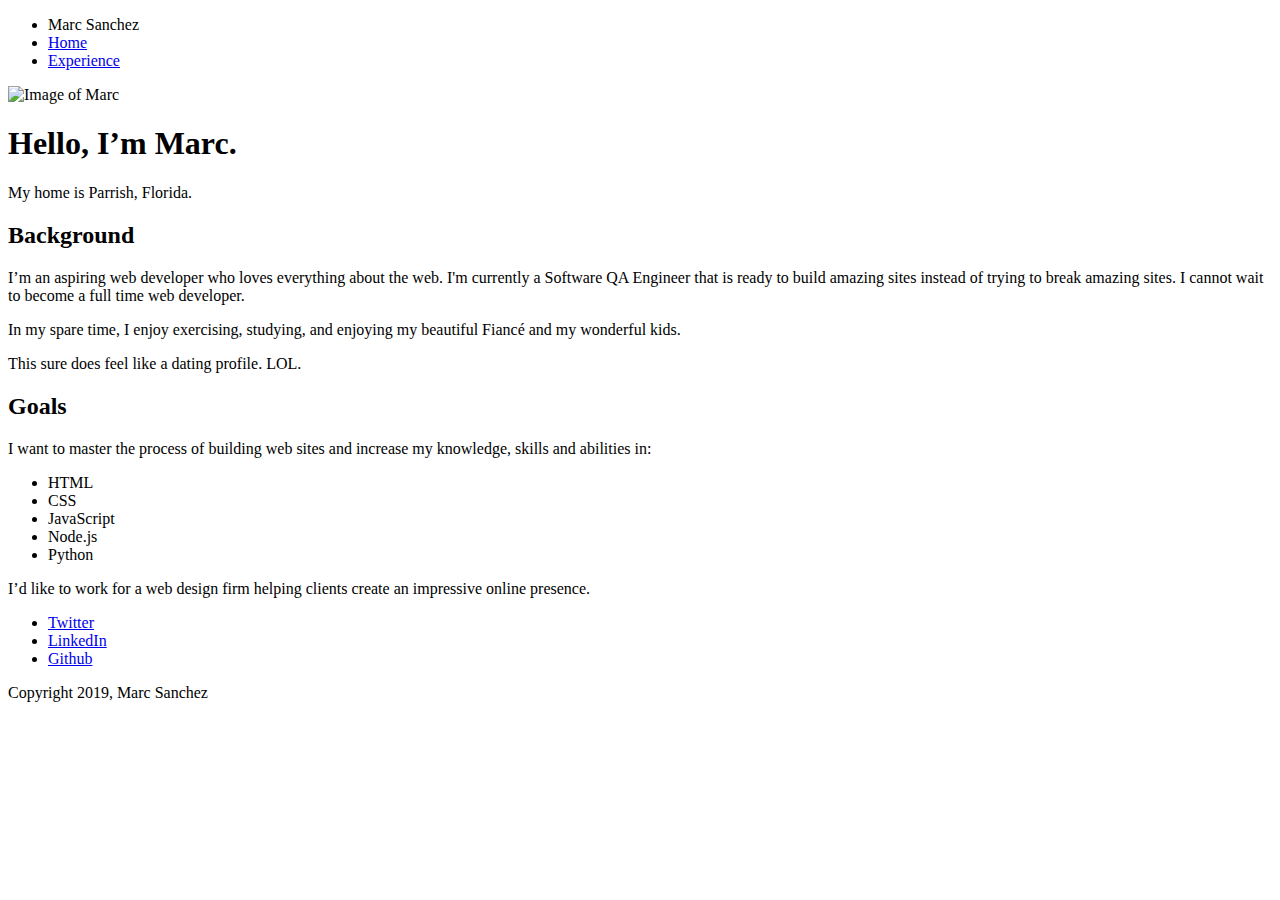
==== index.html @ 755e0e1b "Updated tile of readme file" ====
<!doctype html>
<html lang="en">
<head>
  <meta charset="utf-8">
  <title>Marc Sanchez's Profile</title>
  <meta name="viewport" content="width=device-width, initial-scale=1.0">
  <link rel="stylesheet" href="styles.css">
  <link href="https://fonts.googleapis.com/css?family=Muli%7CRoboto:400,300,500,700,900" rel="stylesheet">
</head>
  <body>

    <nav>
      <div class="main-nav">
          <ul class="nav">
            <li class="name">Marc Sanchez</li>
            <li><a href="index.html">Home</a></li>
            <li><a href="experience.html">Experience</a></li>
          </ul>
      </div>
    </nav>

    <header>
      <img src="https://pbs.twimg.com/profile_images/777598633889959937/8se3FnXP_400x400.jpg" alt="Image of Marc" class="profile-image">
      <h1 class="tag name">Hello, I’m Marc.</h1>
      <p class="tag location">My home is Parrish, Florida.</p>
    </header>
    
    <main class="flex">
      <div class="card">
        <h2>Background</h2>
        <p>I’m an aspiring web developer who loves everything about the web. I'm currently a Software QA Engineer that is ready to build amazing sites instead of trying to break amazing sites. I cannot wait to become a full time web developer.</p>
        <p>In my spare time, I enjoy exercising, studying, and enjoying my beautiful Fiancé and my wonderful kids.</p>
        <p>This sure does feel like a dating profile. LOL.</p>
      </div> 

      <div class="card">
        <h2>Goals</h2>
        <p>I want to master the process of building web sites and increase my knowledge, skills and abilities in:</p>
        <ul class="skills">
          <li>HTML</li>
          <li>CSS</li>
          <li>JavaScript</li>
          <li>Node.js</li>
          <li>Python</li>
        </ul>
        <p>I’d like to work for a web design firm helping clients create an impressive online presence.</p>
      </div> 

    </main>
    <footer>
      <ul>
        <li><a href="https://twitter.com/marcsanchez1974" target="_blank" class="social twitter">Twitter</a></li>
        <li><a href="http://linkedin.com/in/marc-sanchez-a6130679" target="_blank" class="social linkedin">LinkedIn</a></li>
        <li><a href="https://github.com/marcsanchez1" target="_blank" class="social github">Github</a></li>
      </ul>
      <p class="copyright">Copyright 2019, Marc Sanchez</p>
    </footer>
  </body>
  </html>
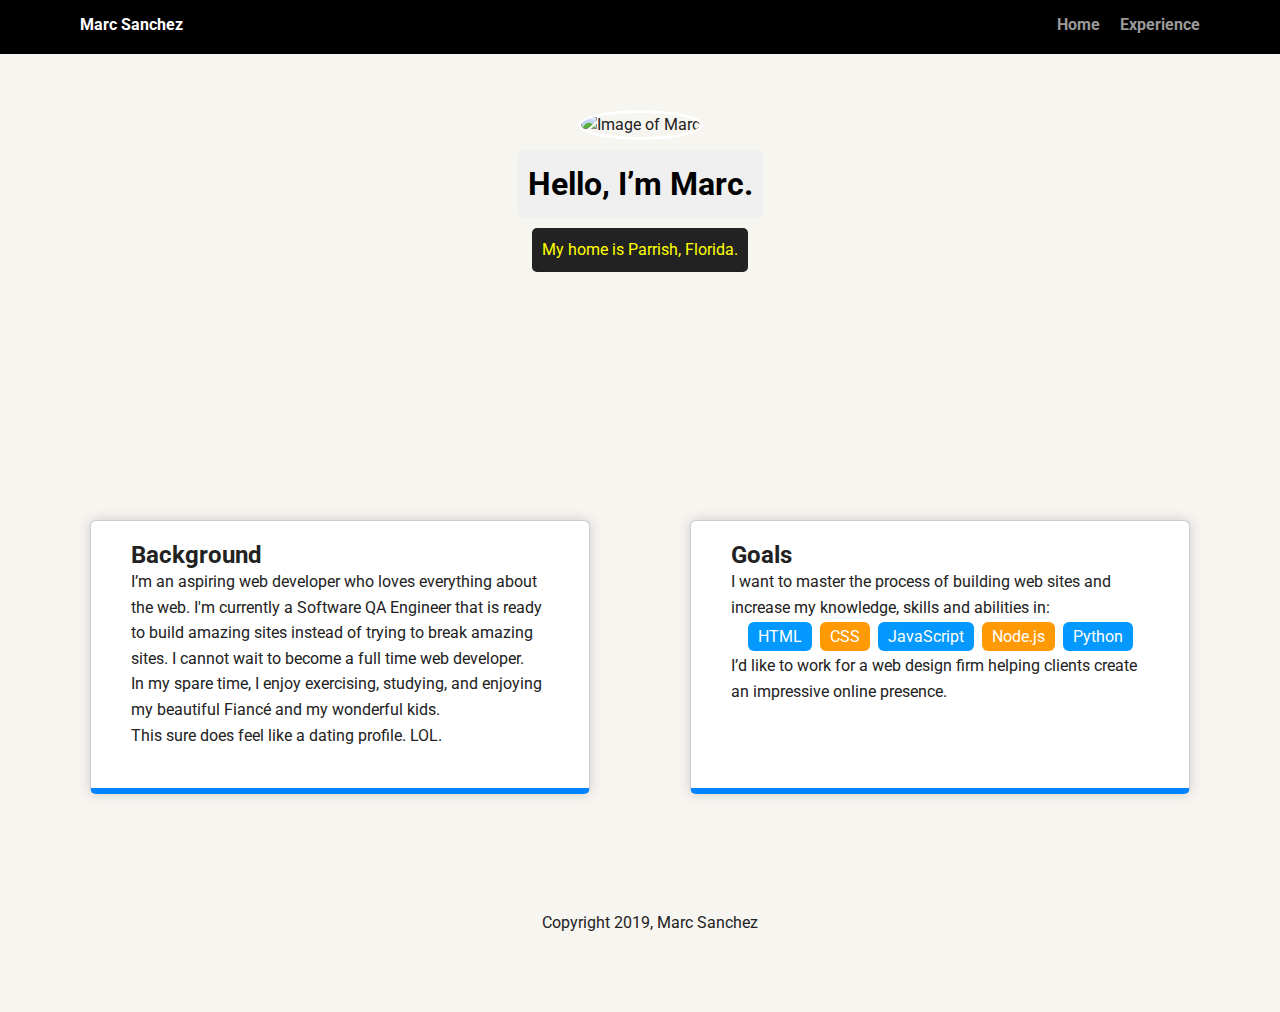
==== commit 3b8f9eec: "added css" ====
--- a/index.html
+++ b/index.html
@@ -4,7 +4,7 @@
   <meta charset="utf-8">
   <title>Marc Sanchez's Profile</title>
   <meta name="viewport" content="width=device-width, initial-scale=1.0">
-  <link rel="stylesheet" href="styles.css">
+  <link rel="stylesheet" href="css/styles.css">
   <link href="https://fonts.googleapis.com/css?family=Muli%7CRoboto:400,300,500,700,900" rel="stylesheet">
 </head>
   <body>
--- a/css/styles.css
+++ b/css/styles.css
@@ -0,0 +1,244 @@
+/* Global Layout Set-up */
+* { 
+  box-sizing: border-box;
+  padding: 0;
+  margin: 0;
+}
+  
+body {
+  margin: 0;
+  padding: 0;
+  text-align: center;
+  font-family: 'Roboto', sans-serif;
+  color: #222;
+  background: #f7f5f0;
+}
+/* Link Styles */
+
+a {
+  text-decoration: none;
+  color: #999;
+}
+a:hover {
+  color: #6633ff;
+}
+
+/* Section Styles */
+
+.main-nav {
+  width: 100%;
+  background: black;
+  min-height: 30px;
+  padding: 10px;
+  position: fixed;
+  text-align: center;
+}
+.nav {
+  display: flex;
+  justify-content: space-around;
+  font-weight: 700;
+  list-style-type: none;
+  margin: 0 auto;
+  padding: 0;
+}
+
+.nav .name {
+    display: block;
+    margin-right: auto;
+    color: white;
+}
+.nav li {
+  padding: 5px 10px 10px 10px;
+}
+.nav a {
+  transition: all .5s;
+}
+.nav a:hover {
+  color: white
+}
+
+header {
+  text-align: center;
+  background: url('https://i.ytimg.com/vi/YVyJ0soIri8/maxresdefault.jpg') no-repeat top center ;
+  background-size: cover;
+  overflow: hidden;
+  padding-top: 60px;
+}
+header {
+  line-height: 1.5;
+}
+header .profile-image {
+  margin-top: 50px;
+  width: 150px;
+  height: 150px;
+  border-radius: 50%;
+  border: 3px solid white;
+  transition: all .5s;
+}
+header .profile-image:hover {
+  transform: scale(1.2) rotate(-5deg);
+}
+.tag {
+  background-color: #efefef;
+  color: black;
+  padding: 10px;
+  border-radius: 5px;
+  display: table;
+  margin: 10px auto;
+} 
+.location {
+  background-color: #222;
+  color: yellow;
+}
+.card {
+  margin: 30px;
+  padding: 20px 40px 40px;
+  max-width: 500px;
+  text-align: left;
+  background: #fff;
+  border: 1px solid #CCC;
+  border-bottom: 6px solid rgb(0, 132, 255);
+  border-radius: 6px;
+  transition: all .5s;
+  box-shadow: 0px 0px 12px #CCC;
+}
+.card:hover {
+  border-color: #ff99ff;
+}
+
+ul.skills {
+  padding: 0;
+  text-align: center;
+}
+
+.skills li {
+  border-radius: 6px;
+  display: inline-block;
+  background: #ff9904;
+  color: white;
+  padding: 5px 10px;
+  margin: 2px;
+}
+
+.skills li:nth-child(odd) {
+  background: #0399ff;
+}
+
+footer {
+  width: 100%;
+  min-height: 30px;
+  padding: 20px 0 40px 20px;
+}
+
+footer .copyright {
+  top: -8px;
+  font-size: .75em;
+}
+
+footer ul {
+  list-style-type: none;
+  margin: 0;
+  padding: 0;
+}
+
+footer ul li {
+  display: inline-block;
+}
+
+a.social {
+  display: inline-block;
+  text-indent: -9999px;
+  margin-left: 5px;
+  width: 30px;
+  height: 30px;
+  background-size: 30px 30px;
+  opacity: .4;
+  transition: all .5s;
+}
+a.twitter {
+  background-image: url(images/twitter.svg);
+}
+a.linkedin {
+  background-image: url(images/linkedin.svg);
+}
+a.github {
+  background-image: url(images/github.svg);
+}
+a.social:hover {
+  opacity: 1;
+}
+.clearfix {
+  clear: both;
+}
+
+/* EXPERIENCE PAGE */
+
+#wrap {
+  width: 1240px;
+  margin: 0 auto;
+  padding-top: 100px;
+}
+
+.experience-section {
+  padding: 15px;
+}
+
+.profile-pic-intro {
+  float: left;
+  width: 25%;
+}
+
+.experience-section img {
+  border-radius: 50%;
+  margin: 0;
+  padding: 0;
+  width: 300px;
+  height: 300px;
+}
+
+.title {
+  color: #CCC;
+}
+
+.profile-experience {
+  text-align: left;
+}
+
+/* Styles for larger screens */
+@media screen and (min-width: 720px) {
+  
+  .flex {
+      display: -ms-flexbox;      /* TWEENER - IE 10 */
+      display: flex; 
+      max-width: 1200px;
+      -ms-flex-pack: distribute;
+      justify-content: space-around;
+      margin: 0 auto;
+  }
+
+  header {
+    min-height: 470px;
+  }
+
+  .nav {
+    max-width: 1200px;
+    padding: 0 30px;
+  }
+
+
+  main {
+    padding-top: 20px;
+  }
+
+  main p {
+    line-height: 1.6em;
+  }
+
+  footer {
+    font-size: 1.3em;
+    max-width: 1200px;
+    margin: 40px auto;
+  }
+
+}
+
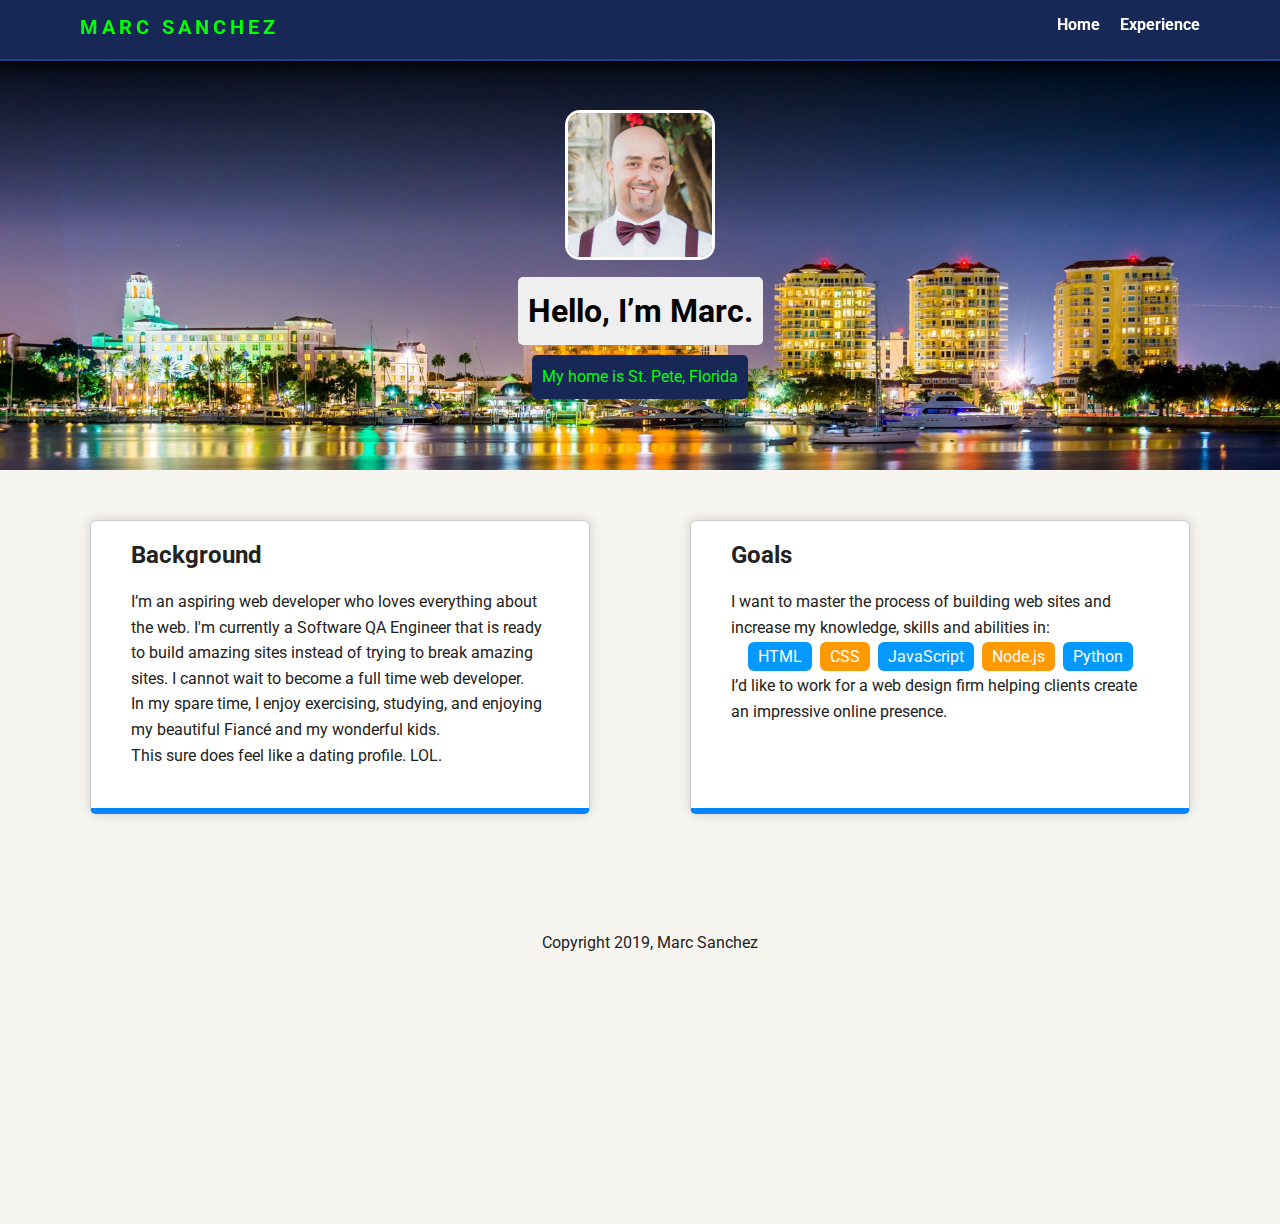
==== commit 0158e31c: "Updates to index, Experience, and CSS" ====
--- a/index.html
+++ b/index.html
@@ -9,20 +9,18 @@
 </head>
   <body>
 
-    <nav>
-      <div class="main-nav">
-          <ul class="nav">
-            <li class="name">Marc Sanchez</li>
-            <li><a href="index.html">Home</a></li>
-            <li><a href="experience.html">Experience</a></li>
-          </ul>
-      </div>
+    <nav class="main-nav">
+      <ul class="nav">
+        <li class="name">Marc Sanchez</li>
+        <li><a href="index.html">Home</a></li>
+        <li><a href="experience.html">Experience</a></li>
+      </ul>
     </nav>
 
     <header>
-      <img src="https://pbs.twimg.com/profile_images/777598633889959937/8se3FnXP_400x400.jpg" alt="Image of Marc" class="profile-image">
-      <h1 class="tag name">Hello, I’m Marc.</h1>
-      <p class="tag location">My home is Parrish, Florida.</p>
+      <img src="images/profile-image.jpg" alt="Image of Marc" class="profile-image">
+      <h1 class="tag">Hello, I’m Marc.</h1>
+      <p class="tag location">My home is St. Pete, Florida</p>
     </header>
     
     <main class="flex">
@@ -45,8 +43,8 @@
         </ul>
         <p>I’d like to work for a web design firm helping clients create an impressive online presence.</p>
       </div> 
-
     </main>
+    
     <footer>
       <ul>
         <li><a href="https://twitter.com/marcsanchez1974" target="_blank" class="social twitter">Twitter</a></li>
--- a/css/styles.css
+++ b/css/styles.css
@@ -17,7 +17,7 @@
 
 a {
   text-decoration: none;
-  color: #999;
+  color: #FFF;
 }
 a:hover {
   color: #6633ff;
@@ -25,14 +25,17 @@
 
 /* Section Styles */
 
-.main-nav {
+nav {
   width: 100%;
-  background: black;
+  background: #172856;
   min-height: 30px;
   padding: 10px;
   position: fixed;
   text-align: center;
-}
+  border-bottom: 2px solid #25408a;
+  box-shadow: 0px 2px 14px 1px #000;
+}
+
 .nav {
   display: flex;
   justify-content: space-around;
@@ -45,8 +48,12 @@
 .nav .name {
     display: block;
     margin-right: auto;
-    color: white;
-}
+    color: #00ff00;
+    font-size: 1.25rem;
+    letter-spacing: .25rem;
+    text-transform: uppercase;
+}
+
 .nav li {
   padding: 5px 10px 10px 10px;
 }
@@ -54,12 +61,14 @@
   transition: all .5s;
 }
 .nav a:hover {
-  color: white
+  color: #999;
 }
 
 header {
   text-align: center;
-  background: url('https://i.ytimg.com/vi/YVyJ0soIri8/maxresdefault.jpg') no-repeat top center ;
+  background: 
+  linear-gradient(#000, transparent 50%),
+  url('../images/header-bg.jpg') no-repeat top center ;
   background-size: cover;
   overflow: hidden;
   padding-top: 60px;
@@ -71,12 +80,15 @@
   margin-top: 50px;
   width: 150px;
   height: 150px;
+  border-radius: 15px;
+  border: 3px solid white;
+  transition: all .5s;
+}
+header .profile-image:hover {
   border-radius: 50%;
-  border: 3px solid white;
-  transition: all .5s;
-}
-header .profile-image:hover {
-  transform: scale(1.2) rotate(-5deg);
+  transform: scale(1.3);
+  /* border-color: #000; */
+  box-shadow: 0px 5px 14px 2px #000;
 }
 .tag {
   background-color: #efefef;
@@ -87,8 +99,8 @@
   margin: 10px auto;
 } 
 .location {
-  background-color: #222;
-  color: yellow;
+  background-color: #172856;
+  color: #00ff00;
 }
 .card {
   margin: 30px;
@@ -103,7 +115,11 @@
   box-shadow: 0px 0px 12px #CCC;
 }
 .card:hover {
-  border-color: #ff99ff;
+  border-color: #999;
+}
+
+h2 {
+  margin-bottom: 20px;
 }
 
 ul.skills {
@@ -126,8 +142,10 @@
 
 footer {
   width: 100%;
-  min-height: 30px;
+  min-height: 300px;
   padding: 20px 0 40px 20px;
+  /* background: #172856;
+  color: #FFF; */
 }
 
 footer .copyright {
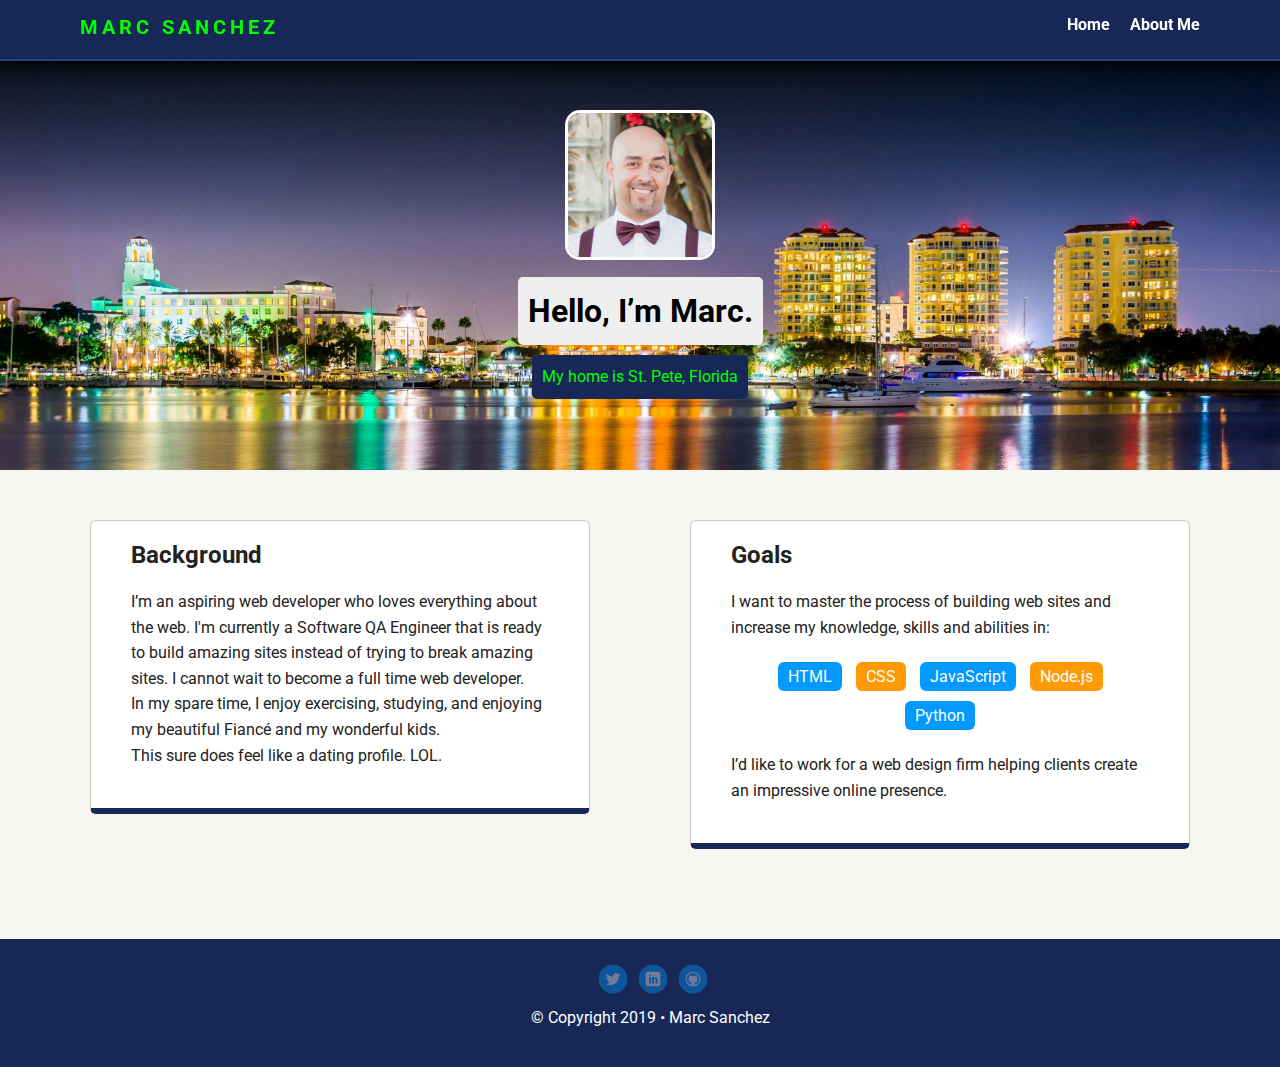
==== commit d178386f: "Updates" ====
--- a/index.html
+++ b/index.html
@@ -8,12 +8,12 @@
   <link href="https://fonts.googleapis.com/css?family=Muli%7CRoboto:400,300,500,700,900" rel="stylesheet">
 </head>
   <body>
-
+  <div class="container">
     <nav class="main-nav">
       <ul class="nav">
         <li class="name">Marc Sanchez</li>
         <li><a href="index.html">Home</a></li>
-        <li><a href="experience.html">Experience</a></li>
+        <li><a href="about.html">About Me</a></li>
       </ul>
     </nav>
 
@@ -24,25 +24,29 @@
     </header>
     
     <main class="flex">
-      <div class="card">
-        <h2>Background</h2>
-        <p>I’m an aspiring web developer who loves everything about the web. I'm currently a Software QA Engineer that is ready to build amazing sites instead of trying to break amazing sites. I cannot wait to become a full time web developer.</p>
-        <p>In my spare time, I enjoy exercising, studying, and enjoying my beautiful Fiancé and my wonderful kids.</p>
-        <p>This sure does feel like a dating profile. LOL.</p>
-      </div> 
+      <section class="background">
+        <div class="card">
+          <h2>Background</h2>
+          <p>I’m an aspiring web developer who loves everything about the web. I'm currently a Software QA Engineer that is ready to build amazing sites instead of trying to break amazing sites. I cannot wait to become a full time web developer.</p>
+          <p>In my spare time, I enjoy exercising, studying, and enjoying my beautiful Fiancé and my wonderful kids.</p>
+          <p>This sure does feel like a dating profile. LOL.</p>
+        </div>
+      </section>
 
-      <div class="card">
-        <h2>Goals</h2>
-        <p>I want to master the process of building web sites and increase my knowledge, skills and abilities in:</p>
-        <ul class="skills">
-          <li>HTML</li>
-          <li>CSS</li>
-          <li>JavaScript</li>
-          <li>Node.js</li>
-          <li>Python</li>
-        </ul>
-        <p>I’d like to work for a web design firm helping clients create an impressive online presence.</p>
-      </div> 
+      <section class="goals">
+        <div class="card">
+          <h2>Goals</h2>
+          <p>I want to master the process of building web sites and increase my knowledge, skills and abilities in:</p>
+          <ul class="skills">
+            <li>HTML</li>
+            <li>CSS</li>
+            <li>JavaScript</li>
+            <li>Node.js</li>
+            <li>Python</li>
+          </ul>
+          <p>I’d like to work for a web design firm helping clients create an impressive online presence.</p>
+        </div>
+      </section>
     </main>
     
     <footer>
@@ -51,7 +55,8 @@
         <li><a href="http://linkedin.com/in/marc-sanchez-a6130679" target="_blank" class="social linkedin">LinkedIn</a></li>
         <li><a href="https://github.com/marcsanchez1" target="_blank" class="social github">Github</a></li>
       </ul>
-      <p class="copyright">Copyright 2019, Marc Sanchez</p>
+      <p class="copyright">&copy; Copyright 2019 &bull; Marc Sanchez</p>
     </footer>
+  </div>
   </body>
   </html>
--- a/css/styles.css
+++ b/css/styles.css
@@ -10,6 +10,7 @@
   padding: 0;
   text-align: center;
   font-family: 'Roboto', sans-serif;
+  font-size: 16px;
   color: #222;
   background: #f7f5f0;
 }
@@ -21,6 +22,10 @@
 }
 a:hover {
   color: #6633ff;
+}
+
+#container {
+  min-height: 100vh;
 }
 
 /* Section Styles */
@@ -34,6 +39,7 @@
   text-align: center;
   border-bottom: 2px solid #25408a;
   box-shadow: 0px 2px 14px 1px #000;
+  z-index: 9999;
 }
 
 .nav {
@@ -68,7 +74,7 @@
   text-align: center;
   background: 
   linear-gradient(#000, transparent 50%),
-  url('../images/header-bg.jpg') no-repeat top center ;
+  url('../images/header-bg.jpg') no-repeat center ;
   background-size: cover;
   overflow: hidden;
   padding-top: 60px;
@@ -102,6 +108,11 @@
   background-color: #172856;
   color: #00ff00;
 }
+
+main {
+  overflow: auto;
+}
+
 .card {
   margin: 30px;
   padding: 20px 40px 40px;
@@ -109,13 +120,13 @@
   text-align: left;
   background: #fff;
   border: 1px solid #CCC;
-  border-bottom: 6px solid rgb(0, 132, 255);
+  border-bottom: 6px solid rgb(23, 40, 86);
   border-radius: 6px;
   transition: all .5s;
+}
+.card:hover {
+  border-color: rgb(153, 153, 153);
   box-shadow: 0px 0px 12px #CCC;
-}
-.card:hover {
-  border-color: #999;
 }
 
 h2 {
@@ -125,6 +136,7 @@
 ul.skills {
   padding: 0;
   text-align: center;
+  margin: 17px 0;
 }
 
 .skills li {
@@ -133,7 +145,7 @@
   background: #ff9904;
   color: white;
   padding: 5px 10px;
-  margin: 2px;
+  margin: 5px;
 }
 
 .skills li:nth-child(odd) {
@@ -142,10 +154,11 @@
 
 footer {
   width: 100%;
-  min-height: 300px;
+  min-height: 50px;
   padding: 20px 0 40px 20px;
-  /* background: #172856;
-  color: #FFF; */
+  background: #172856;
+  color: #FFF;
+  position: relative;
 }
 
 footer .copyright {
@@ -166,7 +179,8 @@
 a.social {
   display: inline-block;
   text-indent: -9999px;
-  margin-left: 5px;
+  margin: 5px 0 15px 5px;
+
   width: 30px;
   height: 30px;
   background-size: 30px 30px;
@@ -174,13 +188,13 @@
   transition: all .5s;
 }
 a.twitter {
-  background-image: url(images/twitter.svg);
+  background-image: url('../images/twitter.svg');
 }
 a.linkedin {
-  background-image: url(images/linkedin.svg);
+  background-image: url('../images/linkedin.svg');
 }
 a.github {
-  background-image: url(images/github.svg);
+  background-image: url('../images/github.svg' );
 }
 a.social:hover {
   opacity: 1;
@@ -191,35 +205,14 @@
 
 /* EXPERIENCE PAGE */
 
-#wrap {
-  width: 1240px;
+.heading {
+  display: block;
+  padding-top: 150px;
+  padding-bottom: 60px;
+  max-width: 1200px;
+  text-align: center;
   margin: 0 auto;
-  padding-top: 100px;
-}
-
-.experience-section {
-  padding: 15px;
-}
-
-.profile-pic-intro {
-  float: left;
-  width: 25%;
-}
-
-.experience-section img {
-  border-radius: 50%;
-  margin: 0;
-  padding: 0;
-  width: 300px;
-  height: 300px;
-}
-
-.title {
-  color: #CCC;
-}
-
-.profile-experience {
-  text-align: left;
+  border-bottom: 1px solid;
 }
 
 /* Styles for larger screens */
@@ -254,9 +247,9 @@
 
   footer {
     font-size: 1.3em;
-    max-width: 1200px;
-    margin: 40px auto;
-  }
-
-}
-
+    max-width: 100%;
+    margin-top: 60px;
+  }
+
+}
+
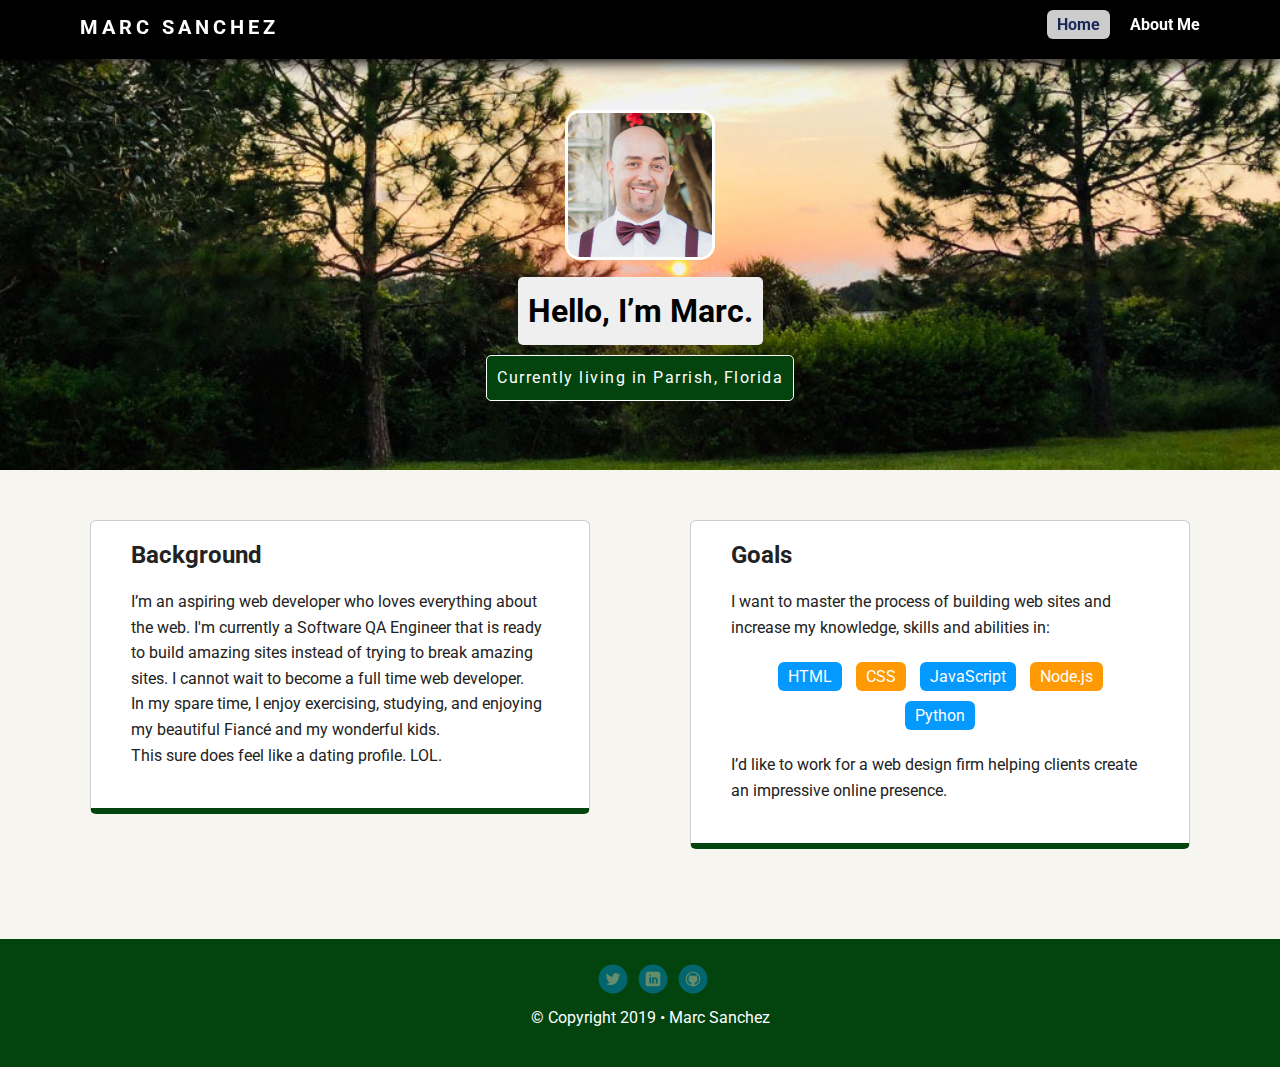
==== commit 556c81b9: "added about and read-me html pages. Made some CSS edits." ====
--- a/index.html
+++ b/index.html
@@ -4,7 +4,7 @@
   <meta charset="utf-8">
   <title>Marc Sanchez's Profile</title>
   <meta name="viewport" content="width=device-width, initial-scale=1.0">
-  <link rel="stylesheet" href="css/styles.css">
+  <link rel="stylesheet" href="styles.css">
   <link href="https://fonts.googleapis.com/css?family=Muli%7CRoboto:400,300,500,700,900" rel="stylesheet">
 </head>
   <body>
@@ -12,7 +12,7 @@
     <nav class="main-nav">
       <ul class="nav">
         <li class="name">Marc Sanchez</li>
-        <li><a href="index.html">Home</a></li>
+        <li><a href="index.html" class="active">Home</a></li>
         <li><a href="about.html">About Me</a></li>
       </ul>
     </nav>
@@ -20,7 +20,7 @@
     <header>
       <img src="images/profile-image.jpg" alt="Image of Marc" class="profile-image">
       <h1 class="tag">Hello, I’m Marc.</h1>
-      <p class="tag location">My home is St. Pete, Florida</p>
+      <p class="tag location">Currently living in Parrish, Florida</p>
     </header>
     
     <main class="flex">
--- a/styles.css
+++ b/styles.css
@@ -0,0 +1,364 @@
+/* Global Layout Set-up */
+* { 
+  box-sizing: border-box;
+  padding: 0;
+  margin: 0;
+}
+  
+body {
+  margin: 0;
+  padding: 0;
+  text-align: center;
+  font-family: 'Roboto', sans-serif;
+  font-size: 16px;
+  color: #222;
+  background: #f7f5f0;
+}
+/* Link Styles */
+
+a {
+  text-decoration: none;
+  color: #FFF;
+}
+a:hover {
+  color: #6633ff;
+}
+
+img {
+  width: 100%
+}
+
+#container {
+  min-height: 100vh;
+}
+
+/* Section Styles */
+
+nav {
+  width: 100%;
+  background: #000;
+  min-height: 30px;
+  padding: 10px;
+  position: fixed;
+  text-align: center;
+  box-shadow: 0px 2px 14px 1px #000;
+  z-index: 9999;
+}
+
+.nav {
+  display: flex;
+  justify-content: space-around;
+  font-weight: 700;
+  list-style-type: none;
+  margin: 0 auto;
+  padding: 0;
+}
+
+.nav .name {
+    display: block;
+    margin-right: auto;
+    color: #FFF;
+    font-size: 1.25rem;
+    letter-spacing: .25rem;
+    text-transform: uppercase;
+}
+
+.nav li {
+  padding: 5px 10px 10px 10px;
+}
+.nav a {
+  transition: all .5s;
+}
+.nav a:hover {
+  color: #999;
+}
+
+.active {
+  background-color: #CCC;
+  color: #172856;
+  padding: 5px 10px;
+  border-radius: 6px;
+}
+
+header {
+  text-align: center;
+  background: 
+  url('images/header-bg-2.jpg') no-repeat center right;
+  background-size: cover;
+  overflow: hidden;
+  padding-top: 60px;
+}
+header {
+  line-height: 1.5;
+}
+header .profile-image {
+  margin-top: 50px;
+  width: 150px;
+  height: 150px;
+  border-radius: 15px;
+  border: 3px solid white;
+  transition: all .5s;
+}
+header .profile-image:hover {
+  border-radius: 50%;
+  transform: scale(1.3);
+  /* border-color: #000; */
+  box-shadow: 0px 5px 14px 2px #000;
+}
+.tag {
+  background-color: #efefef;
+  color: black;
+  padding: 10px;
+  border-radius: 5px;
+  display: table;
+  margin: 10px auto;
+} 
+.location {
+  background-color: #03440e;
+  color: #FFF;
+  border: 1px solid #FFF;
+  letter-spacing: 1.5px;
+}
+
+main {
+  overflow: auto;
+}
+
+.card {
+  margin: 30px;
+  padding: 20px 40px 40px;
+  max-width: 500px;
+  text-align: left;
+  background: #fff;
+  border: 1px solid #CCC;
+  border-bottom: 6px solid #03440e;
+  border-radius: 6px;
+  transition: all .5s;
+}
+.card:hover {
+  border-color: rgb(153, 153, 153);
+  box-shadow: 0px 0px 12px #CCC;
+}
+
+h2 {
+  margin-bottom: 20px;
+}
+
+ul.skills {
+  padding: 0;
+  text-align: center;
+  margin: 17px 0;
+}
+
+.skills li {
+  border-radius: 6px;
+  display: inline-block;
+  background: #ff9904;
+  color: white;
+  padding: 5px 10px;
+  margin: 5px;
+}
+
+.skills li:nth-child(odd) {
+  background: #0399ff;
+}
+
+footer {
+  width: 100%;
+  min-height: 50px;
+  padding: 20px 0 40px 20px;
+  background: #03440e;
+  color: #FFF;
+  position: relative;
+}
+
+footer .copyright {
+  top: -8px;
+  font-size: .75em;
+}
+
+footer ul {
+  list-style-type: none;
+  margin: 0;
+  padding: 0;
+}
+
+footer ul li {
+  display: inline-block;
+}
+
+a.social {
+  display: inline-block;
+  text-indent: -9999px;
+  margin: 5px 0 15px 5px;
+
+  width: 30px;
+  height: 30px;
+  background-size: 30px 30px;
+  opacity: .4;
+  transition: all .5s;
+}
+a.twitter {
+  background-image: url('images/twitter.svg');
+}
+a.linkedin {
+  background-image: url('images/linkedin.svg');
+}
+a.github {
+  background-image: url('images/github.svg' );
+}
+a.social:hover {
+  opacity: 1;
+}
+.clearfix {
+  clear: both;
+}
+
+/* ABOUT ME PAGE */
+
+.about-page-hero {
+  text-align: center;
+  background: 
+  linear-gradient(0deg, #f7f5f0, transparent 20%),
+  url('images/nyc.jpg') no-repeat center ;
+  background-size: cover;
+  overflow: hidden;
+  padding-top: 60px;
+}
+
+.heading {
+  display: block;
+  padding-top: 20px;
+  max-width: 1200px;
+  text-align: center;
+  margin: 0 auto;
+  color: #03440e;
+}
+
+.card-2 {
+  margin: 10px;
+  padding: 10px 10px 40px;
+  max-width: 500px;
+  text-align: left;
+  background: #fff;
+  border: 1px solid #CCC;
+  border-bottom: 6px solid #03440e;
+  border-radius: 6px;
+  transition: all .5s;
+}
+.card-2:hover {
+  border-color: rgb(153, 153, 153);
+  box-shadow: 0px 0px 12px #CCC;
+}
+
+.card-2 img {
+  border-radius: 3px 3px 0 0;
+  border: 1px solid #CCC;
+}
+
+ul.hobbies,
+ul.skillz {
+  margin-left: 30px;
+}
+
+ul.skillz li {
+  list-style-type: square;
+}
+
+a.read-more {
+  display: block;
+  padding: 15px;
+  margin: 30px auto 0;
+  border: 1px solid #03440e;
+  border-radius: 6px;
+  font-size: 1rem;
+  color: #000;
+  transition: .25s ease-in-out;
+  text-align: center;
+}
+
+a.read-more:hover {
+  background-color: #03440e;
+  color: #FFF;
+}
+
+/* READ ME PAGE */
+
+.read-me {
+  margin: 0 30px;
+  padding: 60px 0;
+  text-align: left;
+}
+
+.read-me img {
+  width: 100%;
+}
+
+.read-me-headers {
+  margin-top: 40px;
+  text-align: left;
+  color: #03440e;
+}
+
+/* Styles for larger screens */
+@media screen and (min-width: 720px) {
+  
+  .flex {
+      display: -ms-flexbox;      /* TWEENER - IE 10 */
+      display: flex; 
+      max-width: 1200px;
+      -ms-flex-pack: distribute;
+      justify-content: space-around;
+      margin: 0 auto;
+  }
+
+  header {
+    min-height: 470px;
+  }
+
+  .about-page-hero {
+    min-height: 470px;
+  }
+
+  .nav {
+    max-width: 1200px;
+    padding: 0 30px;
+  }
+
+
+  main {
+    padding-top: 20px;
+  }
+
+  main p {
+    line-height: 1.6em;
+  }
+
+  footer {
+    font-size: 1.3em;
+    max-width: 100%;
+    margin-top: 60px;
+  }
+
+  .read-me {
+    display: flex;
+    flex-direction: column;
+  }
+
+  .read-me-left {
+    float: left;
+    width: 400px;
+  }
+
+  .read-me img {
+    width: 100%;
+  }
+
+  .read-me-right {
+    width: 800px;
+    float: left;
+    margin-left: 15px;
+  }
+
+}
+
